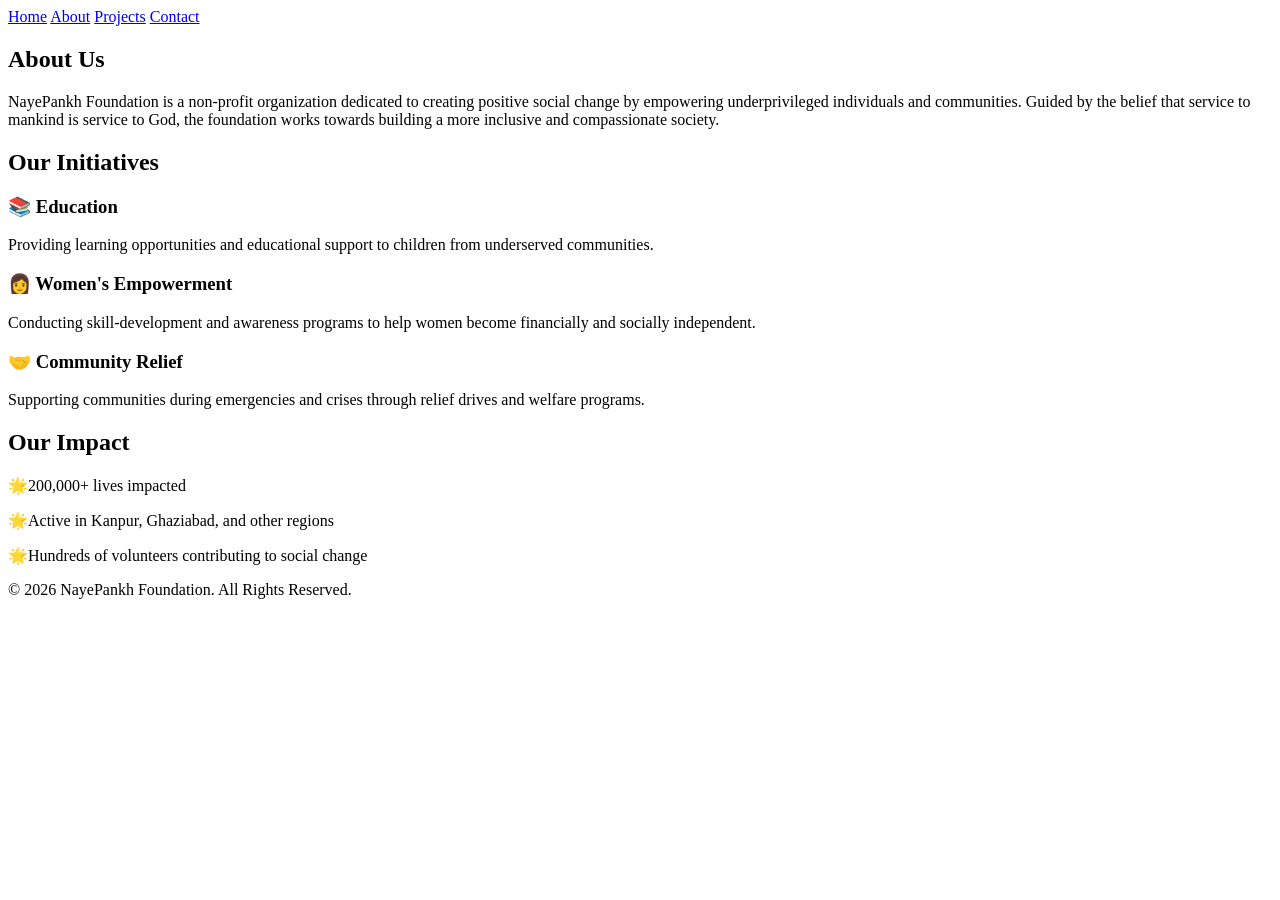
==== about.html @ 1f0d810b "Add files via upload" ====
<!DOCTYPE html>
<html>
<head>
    <title>About </title>
    <link rel="stylesheet" href="style.css">
</head>
<body>

<nav>
    <a href="home.html">Home</a>
    <a href="about.html">About</a>
    <a href="programs.html">Projects</a>
    <a href="contact.html">Contact</a>
</nav>

<div class="container">
    <h2>About Us </h2>
    <p>NayePankh Foundation is a non-profit organization dedicated to creating positive social change by empowering underprivileged individuals and communities. Guided by the belief that service to mankind is service to God, the foundation works towards building a more inclusive and compassionate society.</p>
    <h2>Our Initiatives  </h2>
    <h3>📚 Education  </h3>
    <p>Providing learning opportunities and educational support to children from underserved communities.</p>
    <h3>👩 Women's Empowerment  </h3>
    <p>Conducting skill-development and awareness programs to help women become financially and socially independent.</p>
    <h3>🤝 Community Relief </h3>
    <p>Supporting communities during emergencies and crises through relief drives and welfare programs.</p>
    <h2>Our Impact  </h2>
        <p>🌟200,000+ lives impacted</p>
        <p>🌟Active in Kanpur, Ghaziabad, and other regions</p>
        <p>🌟Hundreds of volunteers contributing to social change</p>
       
    <footer>
        <p class ="two">© 2026 NayePankh Foundation. All Rights Reserved.</p>
    </footer>
    

</body>
</html>
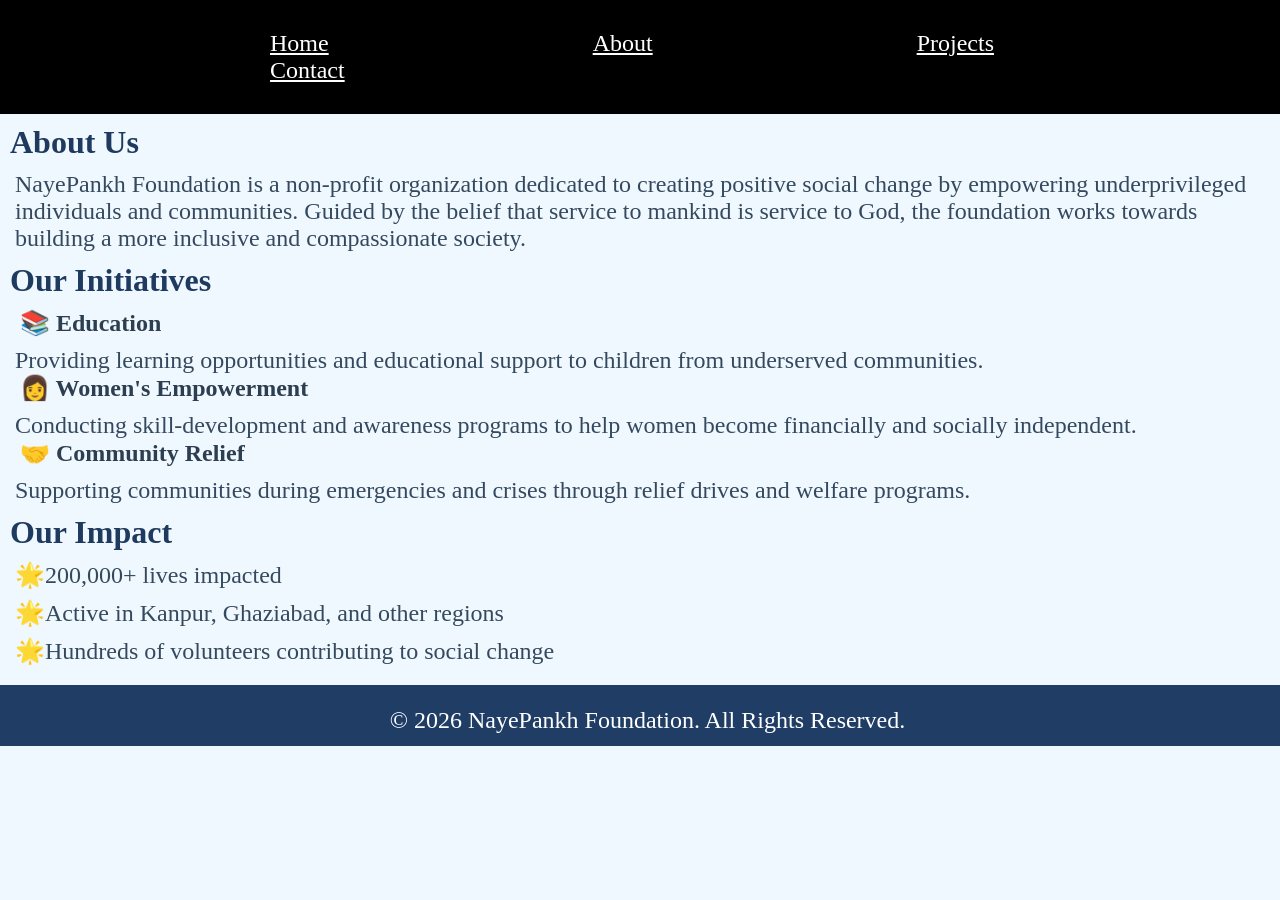
==== commit cd90a3c4: "Update about.html" ====
--- a/about.html
+++ b/about.html
@@ -7,7 +7,7 @@
 <body>
 
 <nav>
-    <a href="home.html">Home</a>
+    <a href="index.html">Home</a>
     <a href="about.html">About</a>
     <a href="programs.html">Projects</a>
     <a href="contact.html">Contact</a>
@@ -34,4 +34,4 @@
     
 
 </body>
-</html>+</html>
--- a/style.css
+++ b/style.css
@@ -0,0 +1,126 @@
+*{
+    margin:0;
+    padding:0;
+    box-sizing:border-box;
+
+}
+
+body{
+    background-color: aliceblue;
+}
+
+nav a{
+    color: white;
+    margin:20px;
+    font-size:x-large;
+    margin-left: 240px;
+}
+
+a:hover{
+    color: orangered;
+}
+
+nav{
+
+    background-color: black;
+    padding : 30px;
+    
+}
+
+h1{
+    margin-top: 20px;
+    font-family:'Times New Roman', Times, serif;
+    font-size: 65px;
+    text-align: center;
+    color:#203e65;
+
+}
+
+p{
+    font-family:'Times New Roman', Times, serif;
+    font-size: 24px;
+    margin-top: 10px;
+    margin-left: 15px;
+    color : rgb(52, 73, 94)
+    
+}
+
+h2{
+
+   font-family: 'Times New Roman', Times, serif;
+   font-size: xx-large;
+   margin:10px;
+   color:#1e3a5f;
+
+}
+
+h3{
+
+    font-size: x-large;
+    font-family: 'Times New Roman', Times, serif;
+    margin-left: 20px;
+    color : rgb(44, 62, 80);
+
+}
+
+img{
+    width:700px;
+    height:auto;
+    border:2px solid black;
+}
+
+.hero-image{
+    margin:auto;
+    display:block;
+}
+
+.btn{
+    border-radius:5px;
+    padding: 12px;
+    font-size: 18px;
+    margin-top: 10px;
+    background-color: rgb(30, 58, 95);
+    color: aliceblue;
+    margin-left: 20px;
+    text-align: center;
+}  
+
+.newbtn{
+    border-radius:5px;
+    font-size: 18px;
+    background-color: rgb(30, 58, 95);
+    color: aliceblue;
+    margin-left: 20px;
+    padding:12px;
+}
+
+footer{
+    background-color: #203e65;
+    margin-top: 20px;
+    padding:12px;
+    color : black;
+    text-align: center;
+}
+
+.two{
+    color:white;
+}
+
+ul{
+   font-size: 20px;
+   color : rgb(52, 73, 94);
+   margin-left: 10px;
+}
+
+.one{
+    margin-top: 228px;
+}
+
+td{
+   font-size: 24px;
+   padding:10px;
+}
+
+input{
+    padding:10px;
+}
